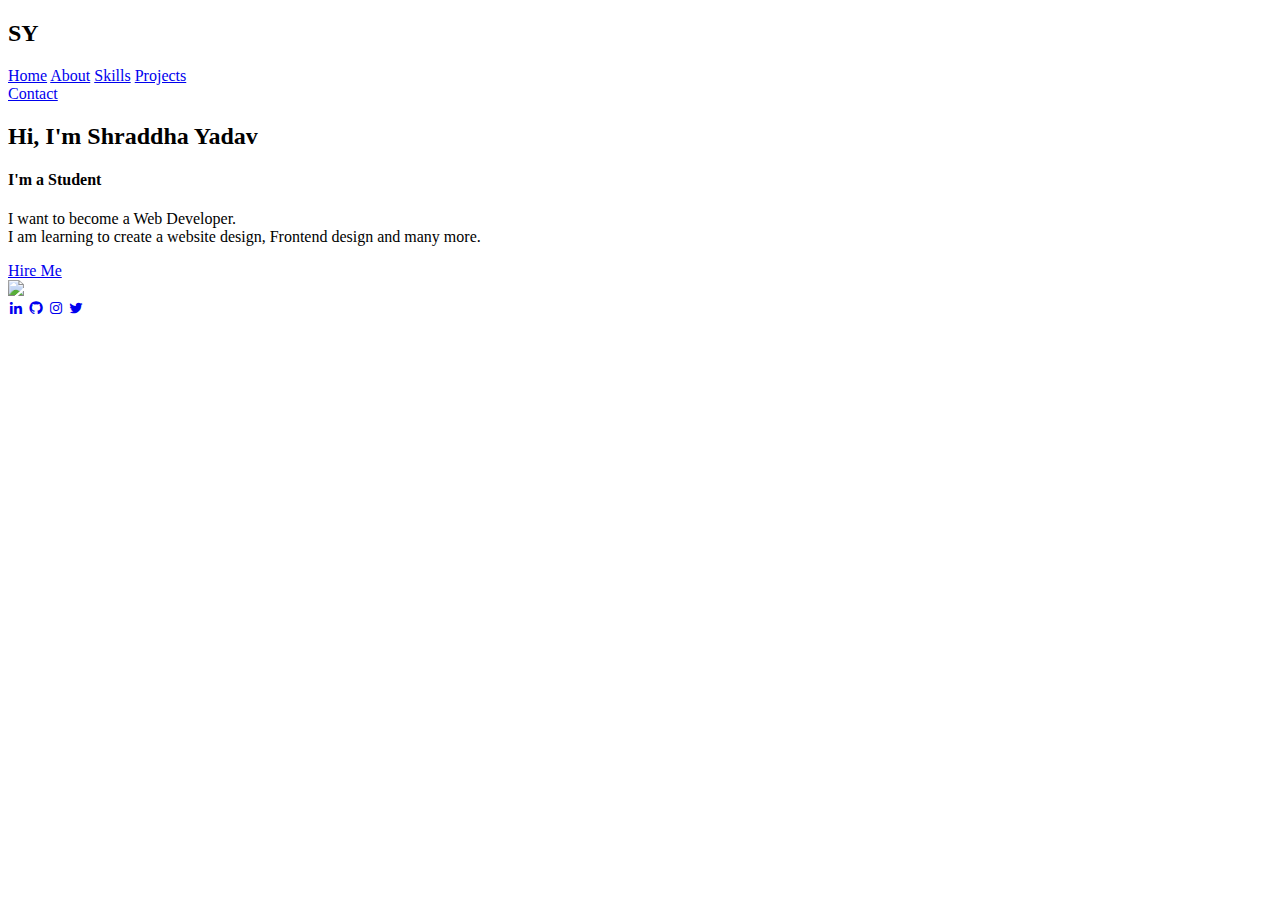
==== index.html @ 170c95b6 "Add files via upload" ====
<!DOCTYPE html>
<html lang="en">
<head>
    <meta charset="UTF-8">
    <meta http-equiv="X-UA-Compatible" content="IE=edge">
    <meta name="viewport" content="width=device-width, initial-scale=1.0">
    <title>Create a Personal Portfolio Website using HTML and CSS | Codehal</title>
    <link rel="stylesheet" href="style.css">
    <link href='https://unpkg.com/boxicons@2.1.4/css/boxicons.min.css' rel='stylesheet'>
</head>
<body>
    <header>
        <h2 class="logo"><span>S</span>Y</h2>
        <nav class="navigation">
            <a href="#">Home</a>
            <a href="#">About</a>
            <a href="#">Skills</a>
            <a href="#">Projects</a>
        </nav>
        <a href="#" class="btn-talk">Contact</a>
    </header>
    <section class="home">
        <div class="content">
            <h2>Hi, I'm <span>Shraddha Yadav</span></h2>
            <h4>I'm a Student</h4>
            <p>I want to become a Web Developer.
                <br>I am learning to create a website design, Frontend design and many more.</p>
            <div class="btn-group">
                <a href="#">Hire Me</a>
            </div>
            </div>

            <div class="image">
                <img src="./my-photo.png"/>
             </div>

            <div class="social-icons">
                <a href="https://www.linkedin.com/in/shraddha-yadav-8b2a66256?utm_source=share&utm_campaign=share_via&utm_content=profile&utm_medium=android_app "><i class='bx bxl-linkedin' ></i></a>
                <a href="https://github.com/Shraddha889"><i class='bx bxl-github' ></i></a>
                <a href="https://www.instagram.com/_shraddha_01?igsh=MWs1b2xqdWliaTloZA=="><i class='bx bxl-instagram' ></i></a>
                <a href="https://x.com/Shraddh83088347?t=EMwPAnmvUvmP9cKa0pVrEw&s=08"><i class='bx bxl-twitter' ></i></a>
            </div>
        </div>
    </section>
</body>
</html>
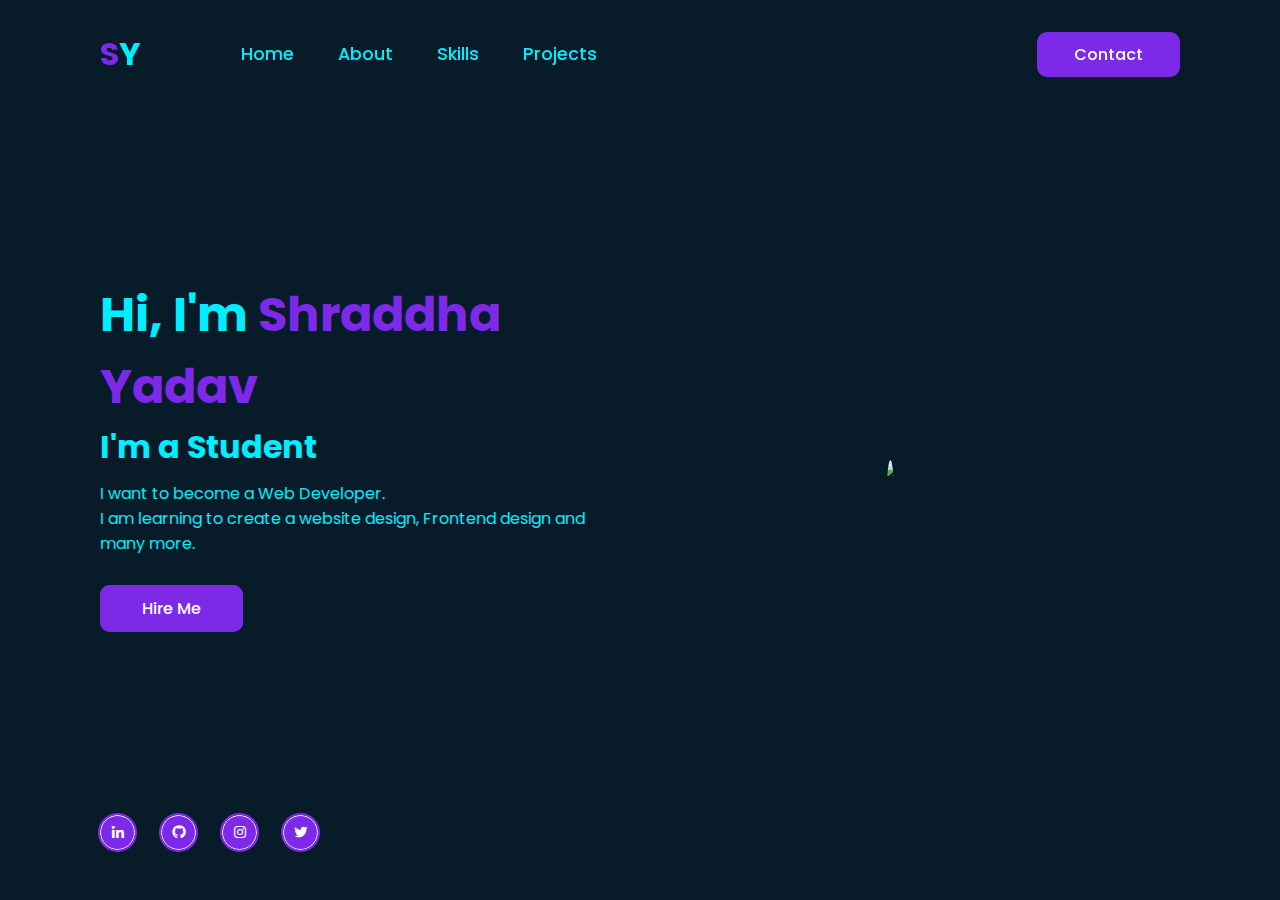
==== commit 70b5470b: "Update index.html" ====
--- a/index.html
+++ b/index.html
@@ -5,7 +5,7 @@
     <meta http-equiv="X-UA-Compatible" content="IE=edge">
     <meta name="viewport" content="width=device-width, initial-scale=1.0">
     <title>Create a Personal Portfolio Website using HTML and CSS | Codehal</title>
-    <link rel="stylesheet" href="style.css">
+    <link rel="stylesheet" href="Portfolio/style.css">
     <link href='https://unpkg.com/boxicons@2.1.4/css/boxicons.min.css' rel='stylesheet'>
 </head>
 <body>
@@ -43,4 +43,4 @@
         </div>
     </section>
 </body>
-</html>+</html>
--- a/Portfolio/style.css
+++ b/Portfolio/style.css
@@ -0,0 +1,161 @@
+@import url('https://fonts.googleapis.com/css2?family=Poppins:wght@300;400;500;600;700;800;900&display=swap');
+* {
+    margin: 0;
+    padding: 0;
+    box-sizing: border-box;
+    font-family: 'Poppins', sans-serif;
+}
+body{
+    color:#ededed;
+    background: #081b29;
+}
+header {
+    position: fixed;
+    top: 0;
+    left: 0;
+    width: 100%;
+    padding: 30px 100px;
+    display: flex;
+    justify-content: space-between;
+    align-items: center;
+    z-index: 100;
+}
+.logo {
+    font-size: 2em;
+    color: #0ef;
+    cursor: default;
+}
+.logo span {
+    color: #7d2ae8;
+}
+.navigation {
+    margin-left: -300px;
+}
+.navigation a {
+    font-size: 1.1em;
+    color: #0ef;
+    text-decoration: none;
+    margin-right: 40px;
+    font-weight: 500;
+    transition: .3s;
+}
+.navigation a:hover {
+    color:#fff;
+}
+.btn-talk {
+    color: #fff;
+    text-decoration: none;
+    padding: 8px 35px;
+    background: #7d2ae8;
+    border-radius: 10px;
+    border: 2px solid #7d2ae8;
+    font-weight: 500;
+    transition: .3s;
+}
+.btn-talk:hover {
+    background: transparent;
+    background: #0ef;
+    color:#081b29;
+    box-shadow: 0 0 50px #0ef;
+}
+.home {
+    position: relative;
+    width: 100%;
+    height: 100vh;
+    background: url('background.jpg');
+    background-size: cover;
+    background-position: center;
+    display: flex;
+    align-items: center;
+    padding: 30px 100px;
+}
+.content {
+    max-width: 500px;
+    color:#0ef;
+}
+.content h2 {
+    font-size: 3em;
+}
+.content h2 span {
+    color: #7d2ae8;
+}
+.content h4 {
+    font-size: 2em;
+}
+.content p {
+    padding: 10px 0 40px 0;
+}
+.btn-group a {
+    color: #fff;
+    text-decoration: none;
+    padding: 10px 40px;
+    background: #7d2ae8;
+    border-radius: 10px;
+    border: 2px solid #7d2ae8;
+    font-weight: 500;
+    transition: .3s;
+}
+.btn-group a:hover:nth-child(1) {
+    background: transparent;
+    background: #0ef;
+    color:#081b29;
+    box-shadow: 0 0 50px #0ef;
+}
+.btn-group a:nth-child(2) {
+    color: #7d2ae8;
+    background: transparent;
+    margin-left: 30px;
+    padding: 10px 30px;
+}
+.btn-group a:hover:nth-child(2) {
+    background: #0ef;
+    color:#081b29;
+    box-shadow: 0 0 50px #0ef;
+}
+.social-icons {
+    position: absolute;
+    bottom: 50px;
+}
+.social-icons a {
+    display: inline-block;
+    width: 35px;
+    height: 35px;
+    background: #7d2ae8;
+    border-radius: 50%;
+    margin-right: 22px;
+    text-align: center;
+    line-height: 35px;
+    border: 1px solid #fff;
+    outline: 2px solid #7d2ae8;
+    transition: .3s;
+}
+.social-icons a:hover {
+    transform: translateY(-5px);
+    background: #0ef;
+    color:#081b29;
+    box-shadow: 0 0 50px #0ef;
+}
+.social-icons a i {
+    color: #fff;
+}
+.image {
+    width: 45%;
+    height: 400px;
+    position: absolute;
+    bottom: 0;
+    right: 100px;
+ }
+ 
+ .image img {
+    height: 400px;
+    position:absolute;
+    left: 50%;
+    bottom: 10%;
+    transform: translate(-60%);
+    border-radius: 50%;
+ }
+ .image img:hover{
+    background: #0ef;
+    color:#081b29;
+    box-shadow: 0 0 50px #0ef;
+}
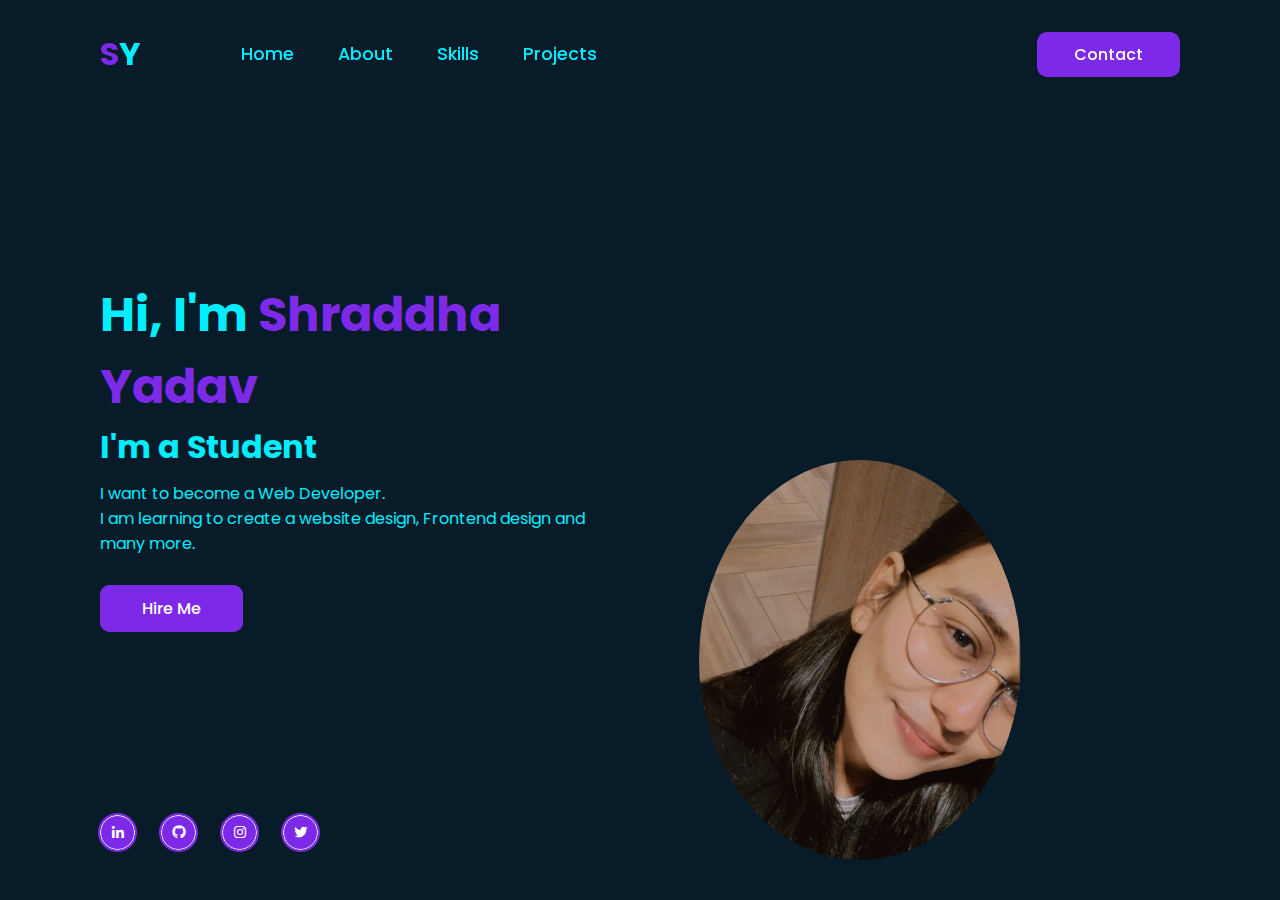
==== commit 298bb93c: "Update index.html" ====
--- a/index.html
+++ b/index.html
@@ -31,7 +31,7 @@
             </div>
 
             <div class="image">
-                <img src="./my-photo.png"/>
+                <img src="Portfolio/my-photo.png"/>
              </div>
 
             <div class="social-icons">
